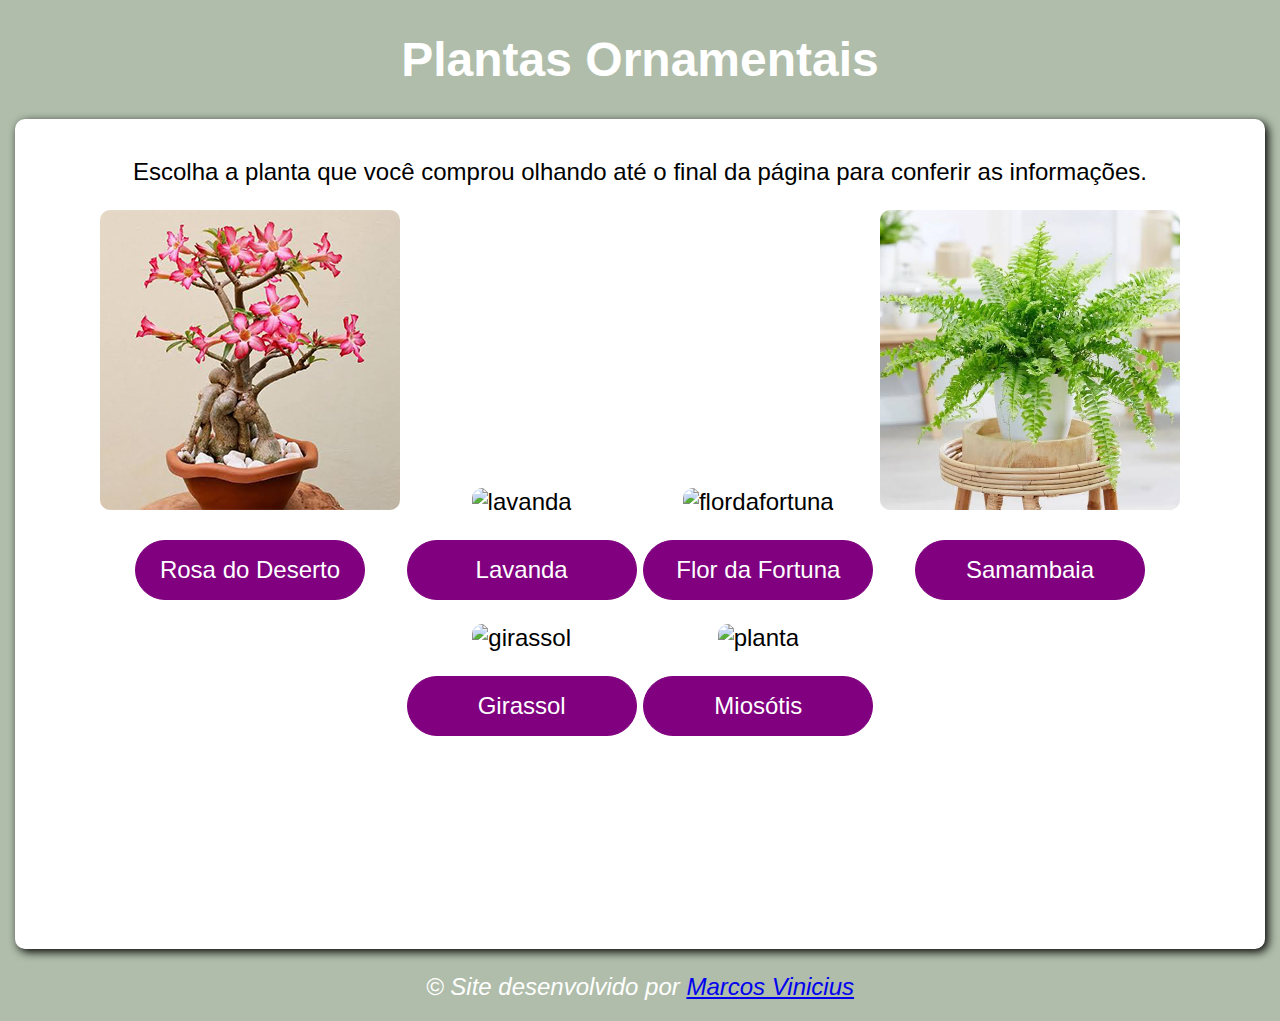
==== site parte inicial/index.html @ b2796ee6 "Initial commit" ====
<!DOCTYPE html>
<html lang="pt-BR">
<head>
    <meta charset="UTF-8">
    <meta http-equiv="X-UA-Compatible" content="IE=edge">
    <meta name="viewport" content="width=device-width, initial-scale=1.0">
    <link rel="shortcut icon" href="favicon.ico" type="image/x-icon">
    <title>Plantas Ornamentais</title>
    <link rel="stylesheet" href="estilo.css">
</head>
<body>
    <header>
        <h1>Plantas Ornamentais</h1>
    </header>

    <section>

        
        <p>Escolha a planta que você comprou olhando até o final da página para conferir as informações.</p>

        <div id="Rosa do deserto">
            <img src="Sem Título-1.jpg" onclick="rosadodeserto()" alt="rosadodeserto" height="300" width="300" >
            <p><input type="button" value="Rosa do Deserto" onclick="rosadodeserto()" style="width: 230px;;height: 60px;"></p>
        </div>

        <div id="Lavanda">
            <p><img src="https://9a4cdd8e5789bb85.cdn.gocache.net/ferquima/catalog/product/cache/1/image/9df78eab33525d08d6e5fb8d27136e95/l/a/lavanda_francesa_foto_loja.jpg" onclick="lavanda()" alt="lavanda" height="300" width="300"></p>
            <p><input type="button" value="Lavanda" onclick="lavanda()" style="width: 230px;;height: 60px;"></p>
        </div>
            
        <div id="Flor da Fortuna">
            <img src="https://cf.shopee.com.br/file/97eca887b3f2f9362989bd2d79c51ee8" onclick="flordafortuna()" alt="flordafortuna" height="300" width="300">
            <p><input type="button" value="Flor da Fortuna" onclick="flordafortuna()" style="width: 230px;;height: 60px;"></p>
        </div>

        <div id="Samanbaia">
            <img src="Sem Título-2.jpg" onclick="samambaia()" alt="samambaia" height="300" width="300">
            <p><input type="button" value="Samambaia" onclick="samambaia()" style="width: 230px;;height: 60px;"></p>
        </div>

        <div id="Girassol">
            <img src="https://upload.wikimedia.org/wikipedia/commons/4/40/Sunflower_sky_backdrop.jpg" onclick="girassol()" alt="girassol" height="300" width="300">
            <p><input type="button" value="Girassol" onclick="girassol()" style="width: 230px;;height: 60px;"></p>
        </div>
            
        <div id="Miosótis">
            <img src="https://1.bp.blogspot.com/-FZIFVfTHG0A/Xj3mh9AUGQI/AAAAAAAArVk/1ogTGv1W4M4_vvTZgOGsRizio5B-GaggQCLcBGAsYHQ/s1600/84338964_2695338707253942_2255277457294753792_n.jpg" onclick="miosótis()" alt="planta" height="300" width="300">
            <p><input type="button" value="Miosótis" onclick="miosótis()" style="width: 230px;;height: 60px;"></p>
        </div>


    </section>

   
    <footer>
        <p>&copy; Site desenvolvido por <a href="https://www.instagram.com/marquinhoos_2/">Marcos Vinicius</a></p>
    </footer> 

    
    <script src="script.js"></script>
</body>
</html>
---- site parte inicial/estilo.css ----
body{
    background: #afbdaa;
    font: normal 18pt Arial;
}

header{
    color: white;
    text-align: center;
}

p{
    text-align: center;
}

img{
    border-radius: 10px;
    text-align: center;
    cursor: pointer;
}

section{
    background: white;
    border-radius: 10px;
    padding: 15px;
    max-width: 1220px;
    min-width: 320px;
    max-height: 3480px;
    min-height: 800px;
    margin: auto;
    box-shadow: 3px 3px 10px black;
    text-align: center;
}

footer{
    color: white;
    text-align: center;
    font-style: italic;
    position: relative;
    bottom: 0;
    width: 100%;
    height: 2.5rem;
}

input[type = "button"]{
    font-size: 24px;
    background-color: purple;
    border: 1px solid purple;
    border-radius: 50px;
    cursor: pointer;
    color: white;
}

div{
    display: inline-block;
    text-align: center;
}
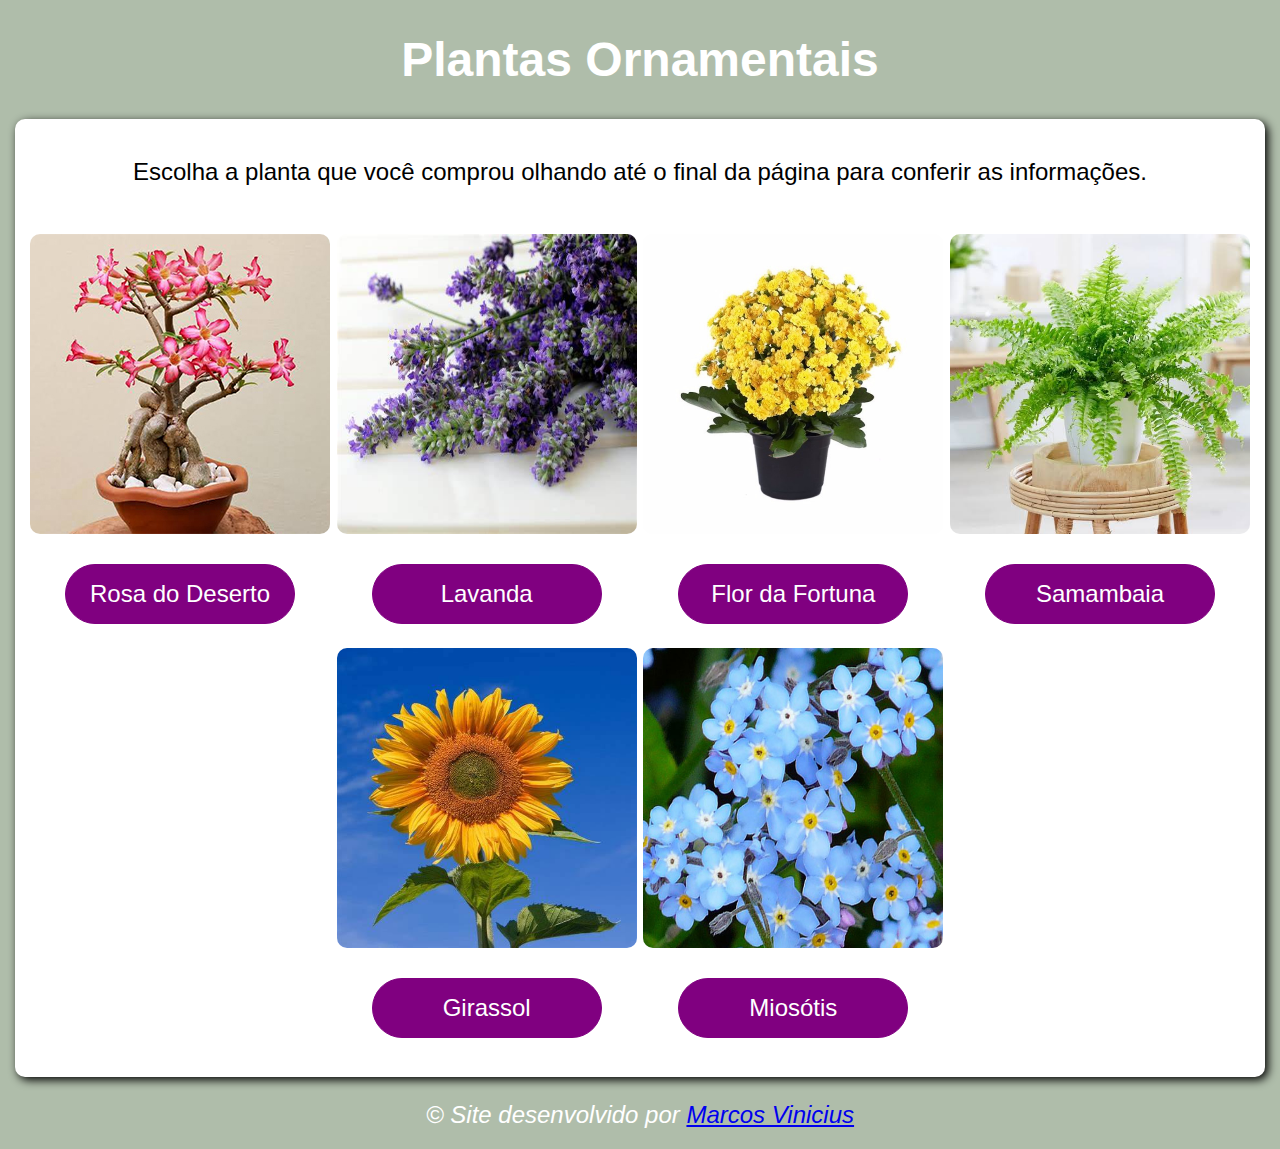
==== commit 35b52108: "arrumando site principal" ====
--- a/site parte inicial/index.html
+++ b/site parte inicial/index.html
@@ -4,7 +4,7 @@
     <meta charset="UTF-8">
     <meta http-equiv="X-UA-Compatible" content="IE=edge">
     <meta name="viewport" content="width=device-width, initial-scale=1.0">
-    <link rel="shortcut icon" href="favicon.ico" type="image/x-icon">
+    <link rel="shortcut icon" href="imagens/favicon.ico" type="image/x-icon">
     <title>Plantas Ornamentais</title>
     <link rel="stylesheet" href="estilo.css">
 </head>
@@ -19,33 +19,63 @@
         <p>Escolha a planta que você comprou olhando até o final da página para conferir as informações.</p>
 
         <div id="Rosa do deserto">
-            <img src="Sem Título-1.jpg" onclick="rosadodeserto()" alt="rosadodeserto" height="300" width="300" >
-            <p><input type="button" value="Rosa do Deserto" onclick="rosadodeserto()" style="width: 230px;;height: 60px;"></p>
+            <a href="../plantas/rosa do deserto/rosa do deserto.html">
+                <img src="imagens/rosa do deserto.jpg" alt="rosadodeserto" height="300" width="300" >
+            </a>
+
+            <a href="../plantas/rosa do deserto/rosa do deserto.html">
+                <p><input type="button" value="Rosa do Deserto" style="width: 230px;;height: 60px;"></p>
+            </a>
         </div>
 
         <div id="Lavanda">
-            <p><img src="https://9a4cdd8e5789bb85.cdn.gocache.net/ferquima/catalog/product/cache/1/image/9df78eab33525d08d6e5fb8d27136e95/l/a/lavanda_francesa_foto_loja.jpg" onclick="lavanda()" alt="lavanda" height="300" width="300"></p>
-            <p><input type="button" value="Lavanda" onclick="lavanda()" style="width: 230px;;height: 60px;"></p>
+            <a href="../plantas/lavanda/lavanda.html">
+                <p><img src="imagens/lavanda.jpeg" alt="lavanda" height="300" width="300"></p>
+            </a>
+
+            <a href="../plantas/lavanda/lavanda.html">
+                <p><input type="button" value="Lavanda" style="width: 230px;;height: 60px;"></p>
+            </a>
         </div>
             
         <div id="Flor da Fortuna">
-            <img src="https://cf.shopee.com.br/file/97eca887b3f2f9362989bd2d79c51ee8" onclick="flordafortuna()" alt="flordafortuna" height="300" width="300">
-            <p><input type="button" value="Flor da Fortuna" onclick="flordafortuna()" style="width: 230px;;height: 60px;"></p>
+            <a href="../plantas/flor da fortuna/flor da fortuna.html">
+                <img src="imagens/flor da fortuna.jpeg" alt="flordafortuna" height="300" width="300">
+            </a>
+
+            <a href="../plantas/flor da fortuna/flor da fortuna.html">
+                <p><input type="button" value="Flor da Fortuna" style="width: 230px;;height: 60px;"></p>
+            </a>
         </div>
 
         <div id="Samanbaia">
-            <img src="Sem Título-2.jpg" onclick="samambaia()" alt="samambaia" height="300" width="300">
-            <p><input type="button" value="Samambaia" onclick="samambaia()" style="width: 230px;;height: 60px;"></p>
+            <a href="../plantas/samambaia/samanbaia.html">
+                <img src="imagens/samambaia.jpg" alt="samambaia" height="300" width="300">
+            </a>
+
+            <a href="../plantas/samambaia/samanbaia.html">
+                <p><input type="button" value="Samambaia" style="width: 230px;;height: 60px;"></p>
+            </a>
         </div>
 
         <div id="Girassol">
-            <img src="https://upload.wikimedia.org/wikipedia/commons/4/40/Sunflower_sky_backdrop.jpg" onclick="girassol()" alt="girassol" height="300" width="300">
-            <p><input type="button" value="Girassol" onclick="girassol()" style="width: 230px;;height: 60px;"></p>
+            <a href="../plantas/girasol/girassol.html">
+                <img src="imagens/girassol.jpeg" alt="girassol" height="300" width="300">
+            </a>
+
+            <a href="../plantas/girasol/girassol.html">
+                <p><input type="button" value="Girassol" style="width: 230px;;height: 60px;"></p>
+            </a>
         </div>
             
         <div id="Miosótis">
-            <img src="https://1.bp.blogspot.com/-FZIFVfTHG0A/Xj3mh9AUGQI/AAAAAAAArVk/1ogTGv1W4M4_vvTZgOGsRizio5B-GaggQCLcBGAsYHQ/s1600/84338964_2695338707253942_2255277457294753792_n.jpg" onclick="miosótis()" alt="planta" height="300" width="300">
-            <p><input type="button" value="Miosótis" onclick="miosótis()" style="width: 230px;;height: 60px;"></p>
+            <a href="../plantas/miosótis/miosotis.html">
+                <img src="imagens/miosotis.jpg" alt="planta" height="300" width="300">
+            </a>
+
+            <a href="../plantas/miosótis/miosotis.html">
+                <p><input type="button" value="Miosótis" style="width: 230px;;height: 60px;"></p>
+            </a>
         </div>
 
 
@@ -53,10 +83,9 @@
 
    
     <footer>
-        <p>&copy; Site desenvolvido por <a href="https://www.instagram.com/marquinhoos_2/">Marcos Vinicius</a></p>
+        <p>&copy; Site desenvolvido por <a href="https://www.instagram.com/marcola.classic/" target="_blank">Marcos Vinicius</a></p>
     </footer> 
 
     
-    <script src="script.js"></script>
 </body>
 </html>